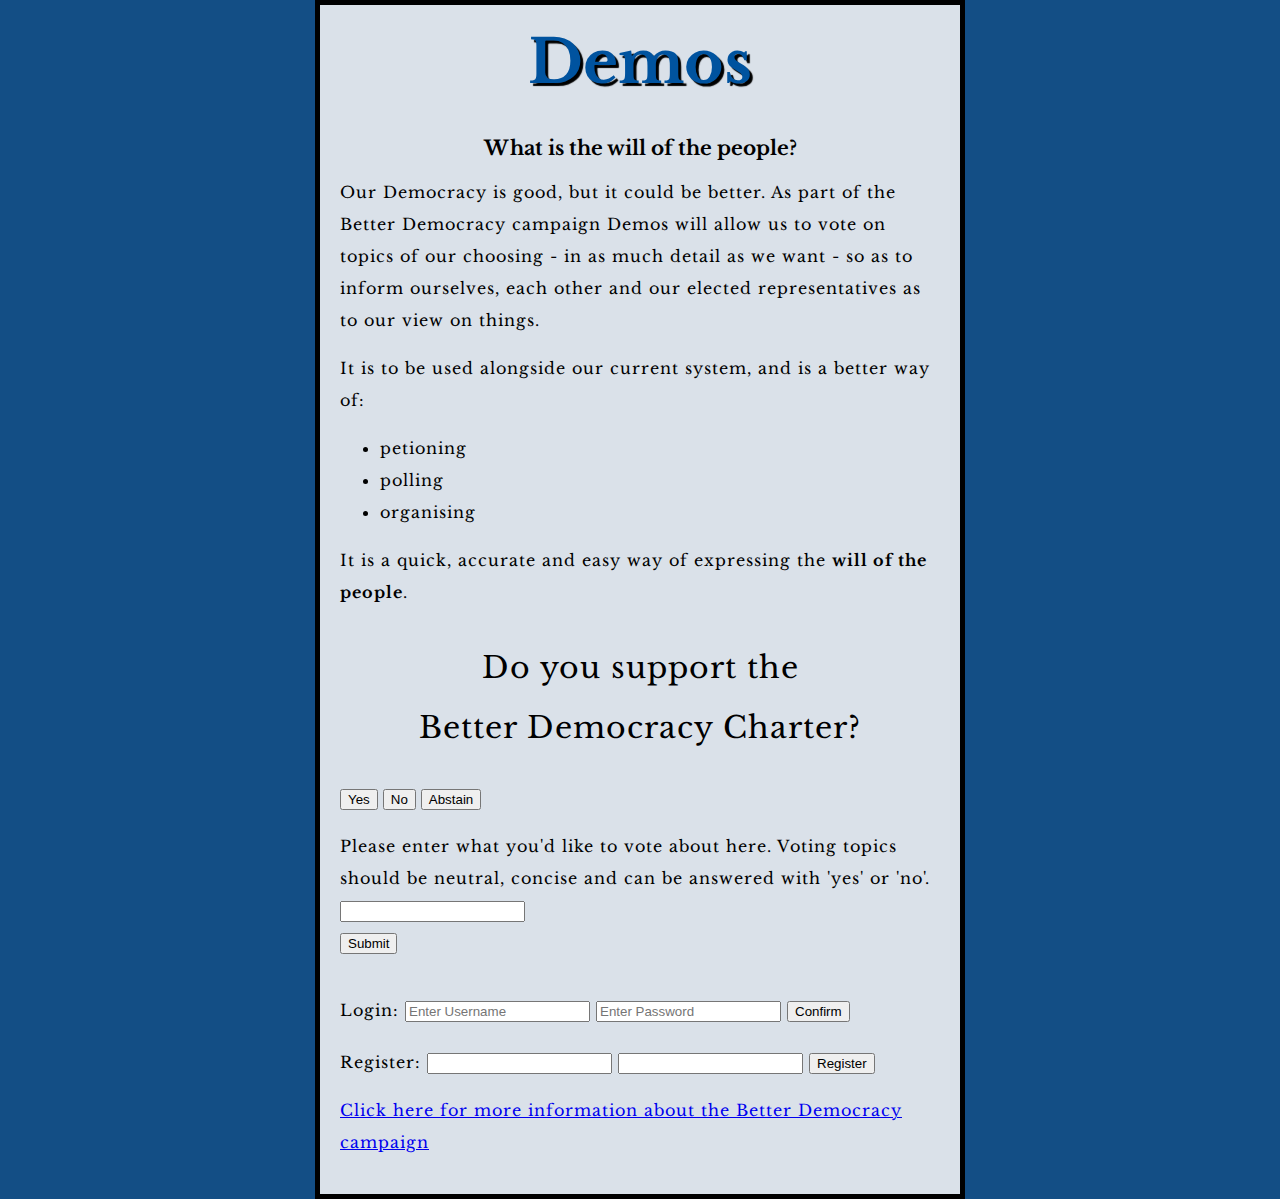
==== Demos files/index.html @ b38022fd "Add files via upload" ====
<!DOCTYPE html>
<html>
  <head>
    <meta charset="utf-8">
    <meta name="description" content="Demos is an onine voting platform allowing 
    humanity to express ourselves on political issues quickly, easily and clearly.">
    <meta property="og:description" content="Demos is an onine voting platform allowing 
    humanity to express ourselves on political issues quickly, easily and clearly.">
    <meta property="og:title" content="Demos Voting Platform">
    <meta name="twitter:title" content="Demos Voting Platform">
    <title>Demos</title>
    <link href="styles/style.css" rel="stylesheet">
    <link href="https://fonts.googleapis.com/css2?family=Libre+Baskerville&display=swap" rel="stylesheet"> 
    <script src="scripts/main.js" defer></script>
  </head>
  <body>
    <h1> Demos</h1>
    <h2>What is the will of the people?</h2>
    
    <p>Our Democracy is good, but it could be better.
       
      As part of the Better Democracy campaign 
      Demos will allow us to vote on topics of 
      our choosing -
      in as much detail as we want - so as to inform 
      ourselves, each other
      and our elected representatives as to our view 
      on things.</p>

      <p>It is to be used alongside our current system, and is
      a better way of:</p>

      <ul>
        <li>petioning </li>
        <li>polling</li>
        <li>organising</li>
      </ul> 
      
      <p>It is a quick, accurate and easy way of 
        expressing the <b>will of the people</b>.</p>

        <div id= 'votingArea'>
          <p id= 'votingTopic'> Do you support the <br> Better Democracy Charter?</p>
          <button id="voteButton">Yes</button>
          <button id="voteButton">No</button>
          <button id="voteButton">Abstain</button>
        </div>
      

    <br>

<!-- SUBMIT VOTE TOPIC FORM-->

    <form id="submitVoteTopicForm">
      <div>
        <label for="voteTopicText">Please enter what you'd like to vote about here. 
          Voting topics should be neutral, concise and can be answered with 'yes' or 'no'. </label>
        <input id="voteTopicText" type="text">
      </div>
      <div>
         <input id="submit" type="submit">
      </div>
    </form>
    <p id="submitVoteTopicPara"></p>

      <br>

<!-- LOGIN FORM-->

    <form>
      <label>Login:</label>
        <input type="text" id="username" placeholder="Enter Username">
        <input type="password" id="password" placeholder="Enter Password">
        <button type="button" onclick="login()">Confirm</button>
    </form>

    <br>

<!-- RESGISTRATION FORM-->

    <form>
        <label>Register:</label>
        <input type="text" id="newUsername">
        <input type="password" id="newPassword">
        <button type="button" onclick="registerUser()">Register</button>
    </form>
    <p><a href="http://www.betterdemocracycharter.com/">Click here for more information about the Better Democracy campaign</a></p>  

    </body>
</html>
---- Demos files/styles/style.css ----
html {
  font-size: 16px;
  font-family: 'Libre Baskerville', serif;
  background-color: #134e85;
}

body {
  width: 600px;
  margin: 0 auto;
  background-color: #dae1e9;
  padding: 0 20px 20px 20px;
  border: 5px solid black;
}

h1 {
  font-size: 60px;
  text-align: center;
  margin: 0;
  padding: 20px 0;
  color: #00539F;
  text-shadow: 3px 3px 1px black;
}
h2 {
  font-size: 20px;
  text-align: center;
}

p {
  line-height: 2;
  letter-spacing: 1px;
}

li {
  line-height: 2;
  letter-spacing: 1px;
}

#votingTopic {
  font-size: 30px;
  text-align: center;
}



/*img {
  display: block;
  margin: 0 auto;
}*/

button {
  text-align: center;
}

form {
  text-align: left;
  line-height: 2;
  letter-spacing: 1px;
}
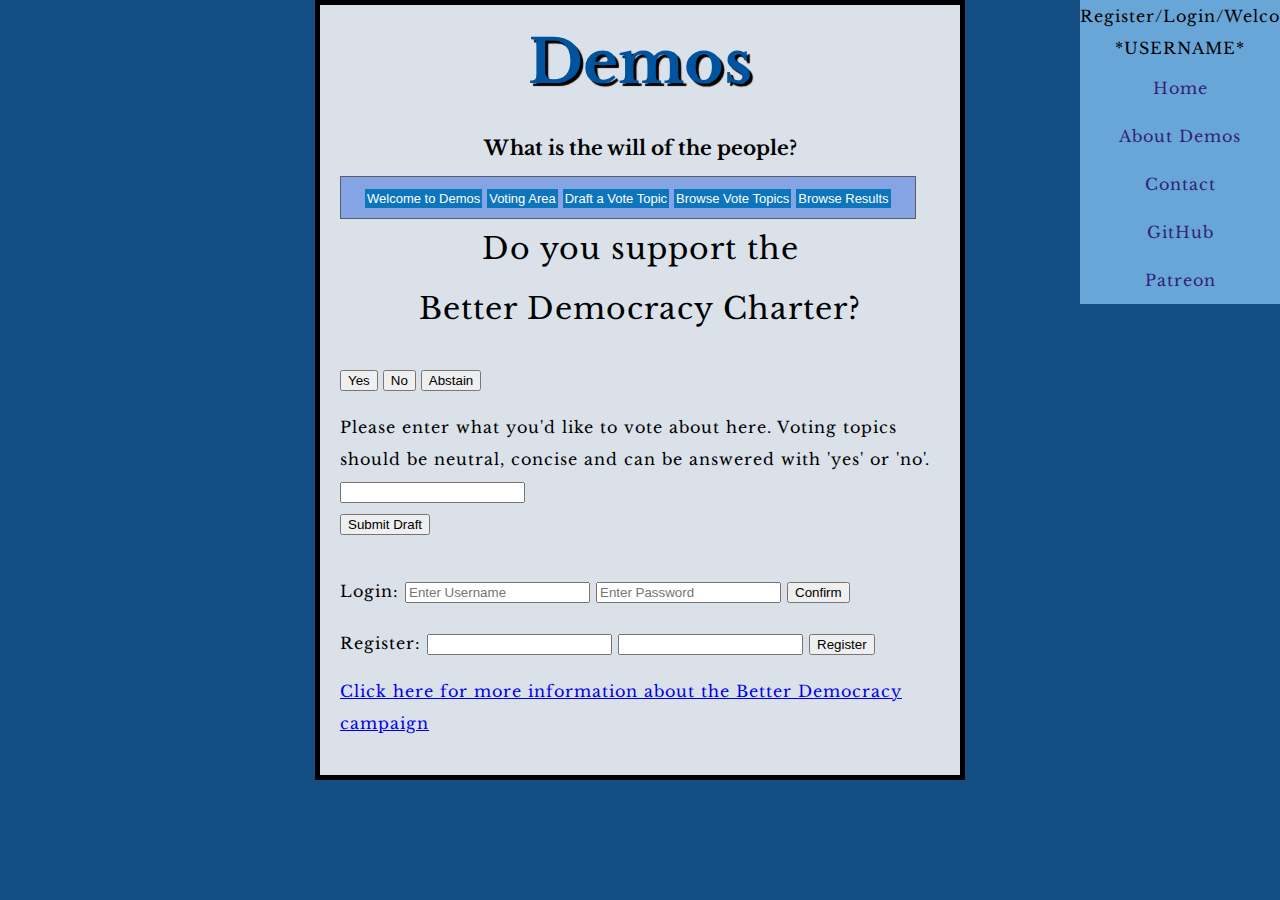
==== commit 7035d7f3: "Add files via upload" ====
--- a/Demos files/index.html
+++ b/Demos files/index.html
@@ -1,90 +1,121 @@
 <!DOCTYPE html>
 <html>
-  <head>
-    <meta charset="utf-8">
-    <meta name="description" content="Demos is an onine voting platform allowing 
+
+<head>
+  <meta charset="utf-8">
+  <meta name="description" content="Demos is an onine voting platform allowing 
     humanity to express ourselves on political issues quickly, easily and clearly.">
-    <meta property="og:description" content="Demos is an onine voting platform allowing 
+  <meta property="og:description" content="Demos is an onine voting platform allowing 
     humanity to express ourselves on political issues quickly, easily and clearly.">
-    <meta property="og:title" content="Demos Voting Platform">
-    <meta name="twitter:title" content="Demos Voting Platform">
-    <title>Demos</title>
-    <link href="styles/style.css" rel="stylesheet">
-    <link href="https://fonts.googleapis.com/css2?family=Libre+Baskerville&display=swap" rel="stylesheet"> 
-    <script src="scripts/main.js" defer></script>
-  </head>
-  <body>
-    <h1> Demos</h1>
-    <h2>What is the will of the people?</h2>
-    
-    <p>Our Democracy is good, but it could be better.
-       
-      As part of the Better Democracy campaign 
-      Demos will allow us to vote on topics of 
-      our choosing -
-      in as much detail as we want - so as to inform 
-      ourselves, each other
-      and our elected representatives as to our view 
-      on things.</p>
+  <meta property="og:title" content="Demos Voting Platform">
+  <meta name="twitter:title" content="Demos Voting Platform">
+  <title>Demos</title>
+  <link href="styles/style.css" rel="stylesheet">
+  <link href="https://fonts.googleapis.com/css2?family=Libre+Baskerville&display=swap" rel="stylesheet">
+  <script src="scripts/main.js" defer></script>
 
-      <p>It is to be used alongside our current system, and is
-      a better way of:</p>
+</head>
 
-      <ul>
-        <li>petioning </li>
-        <li>polling</li>
-        <li>organising</li>
-      </ul> 
-      
-      <p>It is a quick, accurate and easy way of 
-        expressing the <b>will of the people</b>.</p>
+<body>
+  <h1> Demos</h1>
+  <h2>What is the will of the people?</h2>
 
-        <div id= 'votingArea'>
-          <p id= 'votingTopic'> Do you support the <br> Better Democracy Charter?</p>
-          <button id="voteButton">Yes</button>
-          <button id="voteButton">No</button>
-          <button id="voteButton">Abstain</button>
-        </div>
-      
+  <ul id='navMenu'>
+    <li>Register/Login/Welcome *USERNAME*</li>
+    <li><a href="index.html">Home</a></li>
+    <li><a href="about.html">About Demos</a></li>
+    <li><a href="contact.html">Contact</a></li>
+    <li><a href="***GitHub***">GitHub</a></li>
+    <li><a href="***Patreon***">Patreon</a></li>
+  </ul>
 
-    <br>
+  <div id='centralPanelMenu'>
+    <button id='CPM-btn'>Welcome to Demos</button>
+    <button id='CPM-btn'>Voting Area</button>
+    <button id='CPM-btn'>Draft a Vote Topic</button>
+    <button id='CPM-btn'>Browse Vote Topics</button>
+    <button id='CPM-btn'>Browse Results</button>
+  </div>
 
-<!-- SUBMIT VOTE TOPIC FORM-->
+  <div id='centralPanelDisplayPoint'>
+  </div>
 
-    <form id="submitVoteTopicForm">
-      <div>
-        <label for="voteTopicText">Please enter what you'd like to vote about here. 
-          Voting topics should be neutral, concise and can be answered with 'yes' or 'no'. </label>
-        <input id="voteTopicText" type="text">
-      </div>
-      <div>
-         <input id="submit" type="submit">
-      </div>
-    </form>
-    <p id="submitVoteTopicPara"></p>
+<!-- Voting area content is stored here to make use of innerHTML in JavaScript-->
+  <script id="votingArea" type="text/html">
+    <p id='votingTopic'> Do you support the <br> Better Democracy Charter?</p>
+    <button id="voteButton">Yes</button>
+    <button id="voteButton">No</button>
+    <button id="voteButton">Abstain</button>
+</script>
 
-      <br>
+<!-- Welcome message content is stored here to make use of innerHTML in JavaScript-->
+<script id="welcomeToDemos" type="text/html">
+  
+  <p>Our Democracy is good, but it could be better.
 
-<!-- LOGIN FORM-->
+  As part of the Better Democracy campaign
+  Demos will allow us to vote on topics of
+  our choosing -
+  in as much detail as we want - so as to inform
+  ourselves, each other
+  and our elected representatives as to our view
+  on things.</p>
 
-    <form>
-      <label>Login:</label>
-        <input type="text" id="username" placeholder="Enter Username">
-        <input type="password" id="password" placeholder="Enter Password">
-        <button type="button" onclick="login()">Confirm</button>
-    </form>
+<p>It is to be used alongside our current system, and is
+  a better way of:</p>
 
-    <br>
+<ul>
+  <li>petioning </li>
+  <li>polling</li>
+  <li>organising</li>
+</ul>
 
-<!-- RESGISTRATION FORM-->
+<p>It is a quick, accurate and easy way of
+  expressing the <b>will of the people</b>.</p>
+  </script>
+  
 
-    <form>
-        <label>Register:</label>
-        <input type="text" id="newUsername">
-        <input type="password" id="newPassword">
-        <button type="button" onclick="registerUser()">Register</button>
-    </form>
-    <p><a href="http://www.betterdemocracycharter.com/">Click here for more information about the Better Democracy campaign</a></p>  
 
-    </body>
-</html>
+  <br>
+
+  <!-- SUBMIT VOTE TOPIC FORM-->
+
+  <form id="submitVoteTopicForm">
+    <div>
+      <label for="voteTopicText">Please enter what you'd like to vote about here.
+        Voting topics should be neutral, concise and can be answered with 'yes' or 'no'. </label>
+      <input id="voteTopicText" type="text">
+    </div>
+    <div>
+      <button id="submit">Submit Draft</button>
+    </div>
+  </form>
+  <p id="submitVoteTopicPara"></p>
+
+  <br>
+
+  <!-- LOGIN FORM-->
+
+  <form>
+    <label>Login:</label>
+    <input type="text" id="username" placeholder="Enter Username">
+    <input type="password" id="password" placeholder="Enter Password">
+    <button type="button" onclick="login()">Confirm</button>
+  </form>
+
+  <br>
+
+  <!-- RESGISTRATION FORM-->
+
+  <form>
+    <label>Register:</label>
+    <input type="text" id="newUsername">
+    <input type="password" id="newPassword">
+    <button type="button" onclick="registerUser()">Register</button>
+  </form>
+  <p><a href="http://www.betterdemocracycharter.com/">Click here for more information about the Better Democracy
+      campaign</a></p>
+
+</body>
+
+</html>--- a/Demos files/styles/style.css
+++ b/Demos files/styles/style.css
@@ -55,4 +55,79 @@
   text-align: left;
   line-height: 2;
   letter-spacing: 1px;
+}
+
+/* NAV MENU */
+
+#navMenu {
+  list-style-type: none;
+  margin: 0;
+  padding: 0;
+  width: 200px;
+  background-color: #68a6d8;
+  text-align:center;
+  position: fixed;
+  top: 0;
+  right: 0;
+  overflow: auto; 
+}
+
+#navMenu a {
+  display: block;
+  color: rgb(50, 31, 122);
+  padding: 8px 16px;
+  text-decoration: none;
+}
+
+#navMenu a:hover {
+  background-color: rgb(75, 85, 226);
+  color: rgb(255, 255, 255);
+}
+
+#navMenu a:active {
+  background-color: #7175af;
+  color: white;
+}
+
+/*CENTRAL PANEL MENU */
+
+#centralPanelMenu {
+  background-color: #1554dd6e;
+  border: 1px solid rgb(92, 93, 100);
+  color: white;
+  padding: 10px 24px; 
+  float: left; 
+}
+
+#centralPanelMenu button {
+  background-color: #0d75bb;
+  border: none;
+  color: white;
+  padding: 2px 2px;
+  text-align: center;
+  text-decoration: none;
+  display: inline-block;
+  font-size: 13px;
+  cursor:pointer;
+
+}
+
+#centralPanelMenu button:not(:last-child) {
+  border-right: none; /* Prevent double borders */
+}
+
+/* Clear floats (clearfix hack) */
+#centralPanelMenu:after {
+  content: "";
+  clear: both;
+  display: table;
+}
+
+/* Add a background color on hover */
+#centralPanelMenu button:hover {
+  background-color: #a59fca;
+}
+
+.red {
+  color: red
 }